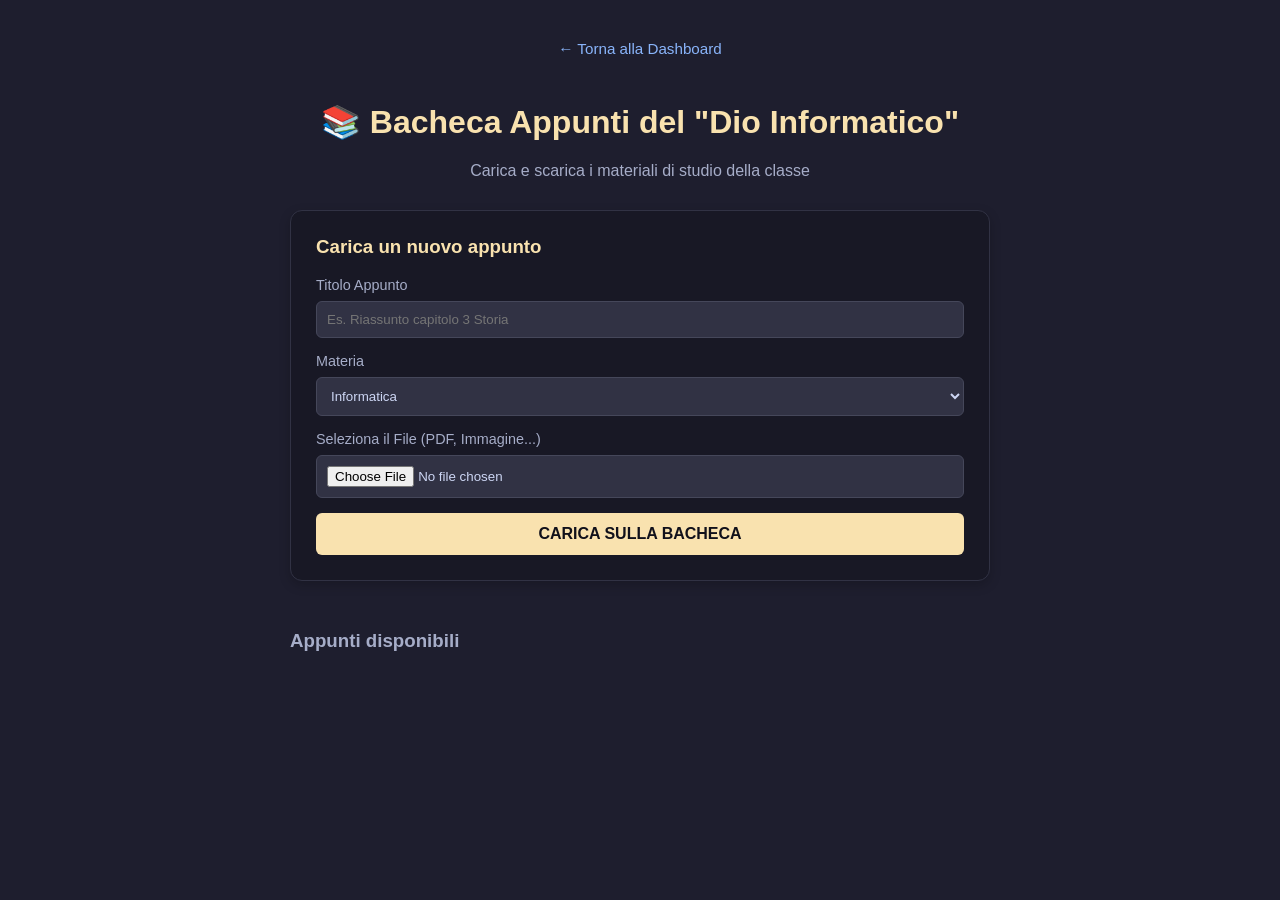
==== appunti.html @ bf69fe80 "Feat: aggiunto il calendario di verifiche e interrogazioni e la sezione appunti(la ruota si sblocche" ====
<!DOCTYPE html>
<html lang="it">
<head>
    <meta charset="UTF-8">
    <meta name="viewport" content="width=device-width, initial-scale=1.0">
    <title>Bacheca Appunti</title>
    <style>
        body {
            font-family: 'Segoe UI', sans-serif;
            background-color: #1e1e2e;
            color: #cdd6f4;
            margin: 0;
            padding: 40px 20px;
            display: flex;
            flex-direction: column;
            align-items: center;
            min-height: 100vh;
            box-sizing: border-box;
        }

        h1 {
            color: #f9e2af; /* Giallo pastello per gli appunti */
            margin-bottom: 5px;
        }

        .back-link {
            color: #89b4fa;
            text-decoration: none;
            margin-bottom: 25px;
            font-size: 0.95rem;
        }

        .container {
            width: 100%;
            max-width: 700px;
            display: flex;
            flex-direction: column;
            gap: 30px;
        }

        /* Box del modulo di caricamento */
        .upload-box {
            background-color: #181825;
            border: 1px solid #313244;
            border-radius: 12px;
            padding: 25px;
            box-shadow: 0 4px 12px rgba(0,0,0,0.2);
        }

        .upload-box h3 {
            margin-top: 0;
            color: #f9e2af;
        }

        .form-group {
            display: flex;
            flex-direction: column;
            gap: 8px;
            margin-bottom: 15px;
        }

        label {
            font-size: 0.9rem;
            color: #a6adc8;
        }

        input, select {
            padding: 10px;
            background-color: #313244;
            border: 1px solid #45475a;
            border-radius: 6px;
            color: #cdd6f4;
            outline: none;
        }

        input:focus, select:focus {
            border-color: #f9e2af;
        }

        button {
            width: 100%;
            padding: 12px;
            background-color: #f9e2af;
            color: #11111b;
            border: none;
            border-radius: 6px;
            font-weight: bold;
            cursor: pointer;
            font-size: 1rem;
            transition: background-color 0.2s;
        }

        button:hover {
            background-color: #f5e0dc;
        }

        /* Lista degli appunti */
        .appunti-list {
            display: flex;
            flex-direction: column;
            gap: 15px;
        }

        .appunto-card {
            background-color: #181825;
            border: 1px solid #313244;
            border-radius: 8px;
            padding: 15px 20px;
            display: flex;
            justify-content: space-between;
            align-items: center;
        }

        .appunto-info h4 {
            margin: 0 0 5px 0;
            color: #89b4fa;
        }

        .appunto-meta {
            font-size: 0.8rem;
            color: #a6adc8;
        }

        .download-btn {
            background-color: #313244;
            color: #cdd6f4;
            padding: 8px 15px;
            border-radius: 6px;
            text-decoration: none;
            font-size: 0.9rem;
            font-weight: bold;
            border: 1px solid #45475a;
            transition: all 0.2s;
        }

        .download-btn:hover {
            background-color: #89b4fa;
            color: #11111b;
            border-color: #89b4fa;
        }
    </style>
</head>
<body>

    <a href="index.html" class="back-link">← Torna alla Dashboard</a>
    <h1>📚 Bacheca Appunti del "Dio Informatico"</h1>
    <p style="color: #a6adc8; margin-bottom: 30px;">Carica e scarica i materiali di studio della classe</p>

    <div class="container">
        
        <div class="upload-box">
            <h3>Carica un nuovo appunto</h3>
            <form id="uploadForm">
                <div class="form-group">
                    <label for="titolo">Titolo Appunto</label>
                    <input type="text" id="titolo" placeholder="Es. Riassunto capitolo 3 Storia" required>
                </div>
                <div class="form-group">
                    <label for="materia">Materia</label>
                    <select id="materia" required>
                        <option value="Informatica">Informatica</option>
                        <option value="Storia">Storia</option>
                        <option value="Matematica">Matematica</option>
                        <option value="Italiano">Italiano</option>
                    </select>
                </div>
                <div class="form-group">
                    <label for="file">Seleziona il File (PDF, Immagine...)</label>
                    <input type="file" id="file" required>
                </div>
                <button type="submit">CARICA SULLA BACHECA</button>
            </form>
        </div>

        <div>
            <h3 style="color: #a6adc8; margin-bottom: 15px;">Appunti disponibili</h3>
            <div class="appunti-list" id="listaAppunti">
                </div>
        </div>

    </div>

    <script>
        // Recuperiamo il nickname salvato se esiste, altrimenti usiamo Anonimo
        const autoreAttuale = localStorage.getItem('ultimo_nick') || "Anonimo";

        // Funzione per caricare la lista degli appunti dal server
        async function caricaLista() {
            try {
                const risposta = await fetch('http://localhost:3000/lista-appunti');
                const appunti = await risposta.json();
                
                const container = document.getElementById('listaAppunti');
                container.innerHTML = ''; // Svuota la lista
                
                if (appunti.length === 0) {
                    container.innerHTML = '<p style="color: #a6adc8; text-align: center;">Nessun appunto ancora caricato. Sii il primo!</p>';
                    return;
                }

                appunti.forEach(appunto => {
                    const card = document.createElement('div');
                    card.className = 'appunto-card';
                    card.innerHTML = `
                        <div class="appunto-info">
                            <h4>${appunto.titolo}</h4>
                            <span class="appunto-meta">Materia: <b>${appunto.materia}</b> | Caricato da: <i>${appunto.autore}</i></span>
                        </div>
                        <a href="${appunto.file_url}" target="_blank" class="download-btn">Scarica</a>
                    `;
                    container.appendChild(card);
                });
            } catch (errore) {
                console.error("Errore nel recupero degli appunti:", errore);
            }
        }

        // Gestione dell'invio del modulo (Upload)
        document.getElementById('uploadForm').addEventListener('submit', async function(e) {
            e.preventDefault(); // Evita il ricaricamento della pagina

            const titolo = document.getElementById('titolo').value;
            const materia = document.getElementById('materia').value;
            const fileInput = document.getElementById('file');
            const file = fileInput.files[0];

            // Poiché carichiamo un file, dobbiamo usare FormData (corrisponde a python-multipart nel backend)
            const formData = new FormData();
            formData.append('titolo', titolo);
            formData.append('materia', materia);
            formData.append('autore', autoreAttuale);
            formData.append('file', file);

            try {
                const risposta = await fetch('http://localhost:3000/upload-appunti', {
                    method: 'POST',
                    body: formData
                });
                
                const risultato = await risposta.json();
                
                if (risultato.stato === "OK") {
                    alert("File caricato correttamente!");
                    document.getElementById('uploadForm').reset(); // Svuota i campi
                    caricaLista(); // Ricarica la lista degli appunti
                } else {
                    alert("Errore: " + risultato.messaggio);
                }
            } catch (errore) {
                alert("Errore di connessione con il server.");
                console.error(errore);
            }
        });

        // Carica la lista all'apertura della pagina
        caricaLista();
    </script>
</body>
</html>
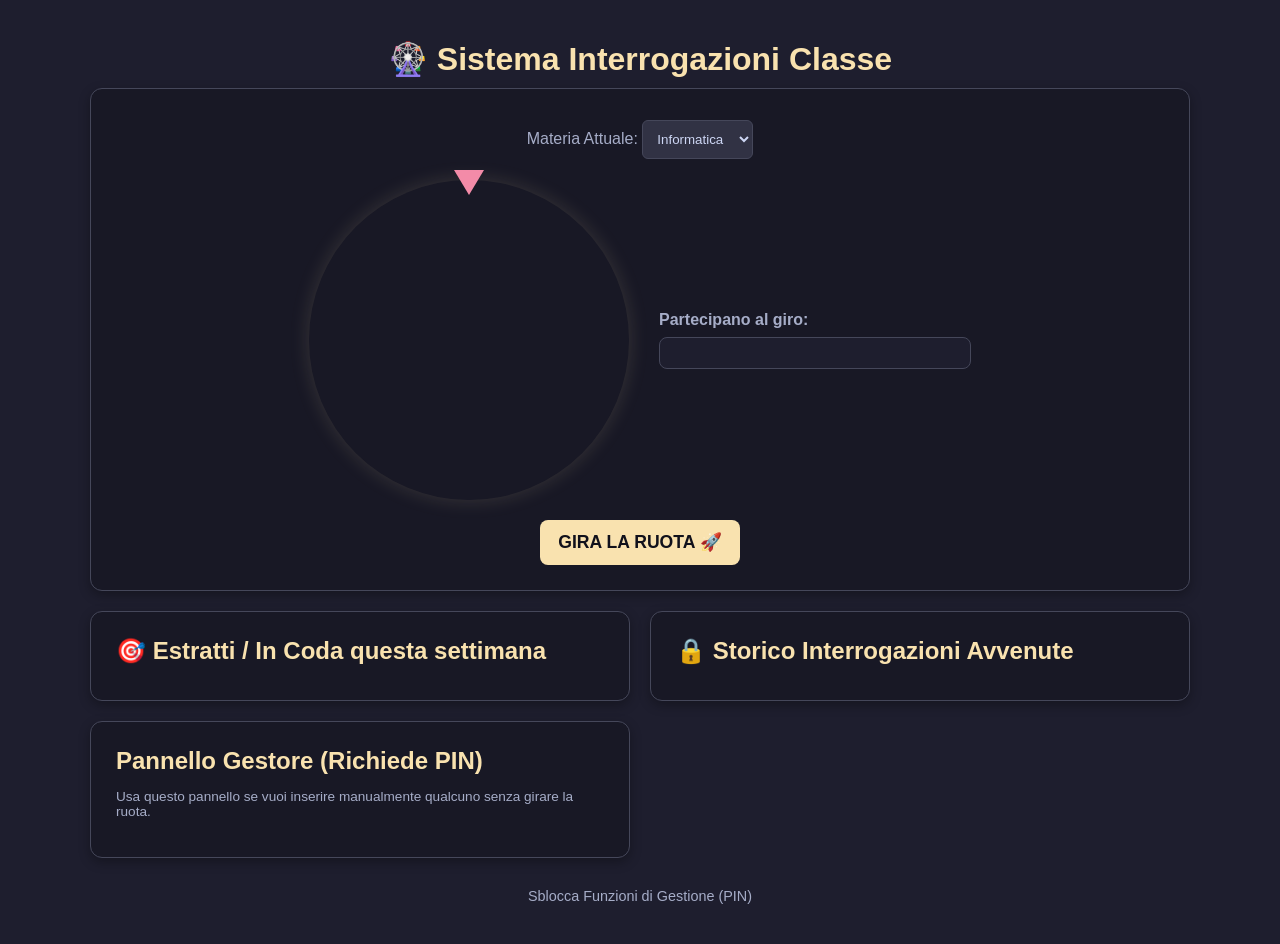
==== commit c05b22be: "Aggiunto il calendario e la ruota delle interrogazioni" ====
--- a/appunti.html
+++ b/appunti.html
@@ -3,12 +3,26 @@
 <head>
     <meta charset="UTF-8">
     <meta name="viewport" content="width=device-width, initial-scale=1.0">
-    <title>Bacheca Appunti</title>
+    <title>🎡 La Ruota delle Interrogazioni & Registro</title>
     <style>
+        /* Palette Catppuccin Mocha */
+        :root {
+            --bg-page: #1e1e2e;
+            --bg-box: #181825;
+            --bg-input: #313244;
+            --border-color: #45475a;
+            --text-main: #cdd6f4;
+            --text-muted: #a6adc8;
+            --accent-yellow: #f9e2af;
+            --accent-blue: #89b4fa;
+            --accent-green: #a6e3a1;
+            --accent-red: #f38ba8;
+        }
+
         body {
             font-family: 'Segoe UI', sans-serif;
-            background-color: #1e1e2e;
-            color: #cdd6f4;
+            background-color: var(--bg-page);
+            color: var(--text-main);
             margin: 0;
             padding: 40px 20px;
             display: flex;
@@ -18,242 +32,502 @@
             box-sizing: border-box;
         }
 
-        h1 {
-            color: #f9e2af; /* Giallo pastello per gli appunti */
-            margin-bottom: 5px;
-        }
-
-        .back-link {
-            color: #89b4fa;
-            text-decoration: none;
-            margin-bottom: 25px;
-            font-size: 0.95rem;
-        }
-
-        .container {
+        h1, h2, h3, h4 {
+            color: var(--accent-yellow);
+            margin-top: 0;
+            margin-bottom: 10px;
+        }
+
+        .dashboard {
+            display: grid;
+            grid-template-columns: 1fr;
+            gap: 20px;
             width: 100%;
-            max-width: 700px;
-            display: flex;
-            flex-direction: column;
-            gap: 30px;
-        }
-
-        /* Box del modulo di caricamento */
-        .upload-box {
-            background-color: #181825;
-            border: 1px solid #313244;
+            max-width: 1100px;
+        }
+
+        @media (min-width: 768px) {
+            .dashboard { grid-template-columns: 1fr 1fr; }
+            .ruota-box { grid-column: 1 / -1; display: flex; justify-content: center; }
+        }
+
+        /* Le tue schede con i colori Catppuccin */
+        .card {
+            background-color: var(--bg-box);
+            border: 1px solid var(--border-color);
             border-radius: 12px;
             padding: 25px;
-            box-shadow: 0 4px 12px rgba(0,0,0,0.2);
-        }
-
-        .upload-box h3 {
-            margin-top: 0;
-            color: #f9e2af;
-        }
-
-        .form-group {
+            box-shadow: 0 4px 12px rgba(0,0,0,0.3);
+        }
+        
+        .ruota-layout {
             display: flex;
-            flex-direction: column;
-            gap: 8px;
-            margin-bottom: 15px;
-        }
-
-        label {
-            font-size: 0.9rem;
-            color: #a6adc8;
-        }
-
-        input, select {
-            padding: 10px;
-            background-color: #313244;
-            border: 1px solid #45475a;
-            border-radius: 6px;
-            color: #cdd6f4;
-            outline: none;
-        }
-
-        input:focus, select:focus {
-            border-color: #f9e2af;
-        }
-
-        button {
+            flex-wrap: wrap;
+            gap: 30px;
+            justify-content: center;
+            align-items: center;
             width: 100%;
+            margin-top: 15px;
+        }
+
+        .ruota-container {
+            position: relative;
+            width: 320px;
+            height: 320px;
+        }
+        .canvas-ruota {
+            border-radius: 50%;
+            box-shadow: 0 0 20px rgba(249, 226, 175, 0.15);
+        }
+        .indicatore {
+            position: absolute;
+            top: -10px;
+            left: 50%;
+            transform: translateX(-50%);
+            width: 0;
+            height: 0;
+            border-left: 15px solid transparent;
+            border-right: 15px solid transparent;
+            border-top: 25px solid var(--accent-red);
+            z-index: 10;
+        }
+
+        /* Bottone Gira Ruota */
+        .girare-btn {
+            display: block;
+            width: 200px;
+            margin: 20px auto 0 auto;
             padding: 12px;
-            background-color: #f9e2af;
+            background-color: var(--accent-yellow);
             color: #11111b;
             border: none;
-            border-radius: 6px;
+            border-radius: 8px;
             font-weight: bold;
             cursor: pointer;
-            font-size: 1rem;
+            font-size: 1.1rem;
             transition: background-color 0.2s;
         }
-
-        button:hover {
-            background-color: #f5e0dc;
-        }
-
-        /* Lista degli appunti */
-        .appunti-list {
+        .girare-btn:hover:not(:disabled) { background-color: #f5e0dc; }
+        .girare-btn:disabled { opacity: 0.5; cursor: not-allowed; }
+        
+        .studenti-check-grid {
+            display: grid;
+            grid-template-columns: repeat(2, 1fr);
+            gap: 10px;
+            min-width: 280px;
+            background-color: var(--bg-page);
+            padding: 15px;
+            border-radius: 8px;
+            border: 1px solid var(--border-color);
+        }
+        .check-item {
             display: flex;
-            flex-direction: column;
-            gap: 15px;
-        }
-
-        .appunto-card {
-            background-color: #181825;
-            border: 1px solid #313244;
-            border-radius: 8px;
-            padding: 15px 20px;
+            align-items: center;
+            gap: 8px;
+            font-size: 0.95rem;
+            cursor: pointer;
+            color: var(--text-main);
+        }
+        .check-item input {
+            width: auto; margin: 0; cursor: pointer;
+            accent-color: var(--accent-yellow);
+        }
+
+        /* Righe delle liste */
+        .list-item {
             display: flex;
             justify-content: space-between;
             align-items: center;
-        }
-
-        .appunto-info h4 {
-            margin: 0 0 5px 0;
-            color: #89b4fa;
-        }
-
-        .appunto-meta {
+            padding: 12px 15px;
+            border-bottom: 1px solid var(--border-color);
+            background-color: rgba(255,255,255,0.01);
+        }
+        .list-item.evidenza {
+            border: 1px solid var(--accent-yellow);
+            border-radius: 6px;
+            box-shadow: 0 0 10px rgba(249, 226, 175, 0.15);
+        }
+
+        /* Badge di stato */
+        .badge {
+            background-color: var(--bg-input);
+            padding: 4px 8px;
+            border-radius: 4px;
             font-size: 0.8rem;
-            color: #a6adc8;
-        }
-
-        .download-btn {
-            background-color: #313244;
-            color: #cdd6f4;
-            padding: 8px 15px;
+            font-weight: bold;
+            border: 1px solid var(--border-color);
+        }
+        .badge-danger { color: var(--accent-red); }
+        .badge-success { color: var(--accent-green); }
+        
+        .nota-esclusi {
+            display: block;
+            font-size: 0.75rem;
+            color: var(--text-muted);
+            margin-top: 4px;
+        }
+        
+        /* Pulsante Mostra Altro alternativo */
+        .mostra-altro-btn {
+            width: 100%;
+            padding: 10px;
+            margin-top: 15px;
+            background: transparent;
+            border: 1px dashed var(--border-color);
+            color: var(--accent-blue);
+            font-weight: bold;
             border-radius: 6px;
-            text-decoration: none;
-            font-size: 0.9rem;
-            font-weight: bold;
-            border: 1px solid #45475a;
+            cursor: pointer;
             transition: all 0.2s;
         }
-
-        .download-btn:hover {
-            background-color: #89b4fa;
-            color: #11111b;
-            border-color: #89b4fa;
-        }
+        .mostra-altro-btn:hover {
+            background-color: rgba(137, 180, 250, 0.1);
+            border-color: var(--accent-blue);
+        }
+
+        #formManuale { display: none; margin-top: 15px; }
+        #formManuale.visible { display: block; }
+        
+        input, select {
+            width: 100%; padding: 10px; margin: 6px 0;
+            background-color: var(--bg-input); border: 1px solid var(--border-color);
+            color: var(--text-main); border-radius: 6px; box-sizing: border-box;
+            outline: none;
+        }
+        input:focus, select:focus { border-color: var(--accent-yellow); }
+
+        button.action-btn { 
+            width: 100%; padding: 10px; margin-top: 6px;
+            background-color: var(--accent-yellow); color: #11111b;
+            border: none; border-radius: 6px; cursor: pointer; font-weight: bold;
+        }
+        button.action-btn:hover { background-color: #f5e0dc; }
+        
+        .footer-link { margin-top: 30px; font-size: 0.9rem; color: var(--text-muted); cursor: pointer; }
+        .footer-link:hover { color: var(--accent-blue); text-decoration: underline; }
     </style>
 </head>
 <body>
 
-    <a href="index.html" class="back-link">← Torna alla Dashboard</a>
-    <h1>📚 Bacheca Appunti del "Dio Informatico"</h1>
-    <p style="color: #a6adc8; margin-bottom: 30px;">Carica e scarica i materiali di studio della classe</p>
-
-    <div class="container">
-        
-        <div class="upload-box">
-            <h3>Carica un nuovo appunto</h3>
-            <form id="uploadForm">
-                <div class="form-group">
-                    <label for="titolo">Titolo Appunto</label>
-                    <input type="text" id="titolo" placeholder="Es. Riassunto capitolo 3 Storia" required>
-                </div>
-                <div class="form-group">
-                    <label for="materia">Materia</label>
-                    <select id="materia" required>
+    <h1>🎡 Sistema Interrogazioni Classe</h1>
+    
+    <div class="dashboard">
+        
+        <div class="card ruota-box">
+            <div>
+                <div style="text-align: center;">
+                    <label for="materiaRuota" style="color: var(--text-muted);">Materia Attuale: </label>
+                    <select id="materiaRuota" style="width: auto; display: inline-block;">
                         <option value="Informatica">Informatica</option>
-                        <option value="Storia">Storia</option>
+                        <option value="Sistemi">Sistemi</option>
+                        <option value="TPSIT">TPSIT</option>
                         <option value="Matematica">Matematica</option>
-                        <option value="Italiano">Italiano</option>
                     </select>
                 </div>
-                <div class="form-group">
-                    <label for="file">Seleziona il File (PDF, Immagine...)</label>
-                    <input type="file" id="file" required>
+                
+                <div class="ruota-layout">
+                    <div class="ruota-container">
+                        <div class="indicatore"></div>
+                        <canvas id="ruota" class="canvas-ruota" width="320" height="320"></canvas>
+                    </div>
+                    
+                    <div>
+                        <h4 style="color: var(--text-muted); margin-bottom: 8px;">Partecipano al giro:</h4>
+                        <div class="studenti-check-grid" id="grigliaCheckStudenti"></div>
+                    </div>
                 </div>
-                <button type="submit">CARICA SULLA BACHECA</button>
+
+                <button class="girare-btn" id="btnGira" onclick="giraLaRuota()">GIRA LA RUOTA 🚀</button>
+            </div>
+        </div>
+
+        <div class="card">
+            <h2>🎯 Estratti / In Coda questa settimana</h2>
+            <div id="codaLista"></div>
+        </div>
+
+        <div class="card">
+            <h2>🔒 Storico Interrogazioni Avvenute</h2>
+            <div id="storicoLista"></div>
+            <button id="btnMostraAltro" class="mostra-altro-btn" style="display: none;" onclick="toggleMostraTuttoStorico()"></button>
+        </div>
+
+        <div class="card" id="adminCard">
+            <h2>Pannello Gestore (Richiede PIN)</h2>
+            <p style="font-size: 0.85rem; color: var(--text-muted);">Usa questo pannello se vuoi inserire manualmente qualcuno senza girare la ruota.</p>
+            <form id="formManuale">
+                <select id="selectStudente" required></select>
+                <select id="selectMateria" required>
+                    <option value="Informatica">Informatica</option>
+                    <option value="Sistemi">Sistemi</option>
+                    <option value="TPSIT">TPSIT</option>
+                    <option value="Matematica">Matematica</option>
+                </select>
+                <input type="text" id="inputGiorno" placeholder="Giorno (Es. Lunedì) - Facoltativo">
+                <button type="submit" class="action-btn">Aggiungi Manualmente 📝</button>
             </form>
         </div>
 
-        <div>
-            <h3 style="color: #a6adc8; margin-bottom: 15px;">Appunti disponibili</h3>
-            <div class="appunti-list" id="listaAppunti">
-                </div>
-        </div>
-
     </div>
 
+    <div class="footer-link" onclick="sbloccaAdmin()">Sblocca Funzioni di Gestione (PIN)</div>
+
     <script>
-        // Recuperiamo il nickname salvato se esiste, altrimenti usiamo Anonimo
-        const autoreAttuale = localStorage.getItem('ultimo_nick') || "Anonimo";
-
-        // Funzione per caricare la lista degli appunti dal server
-        async function caricaLista() {
+        const BASE_URL = "http://localhost:3000";
+        let studentiTotali = [];
+        let studentiAttiviPerIlGiro = [];
+        let pinGlobale = null;
+        
+        let datiStoricoSalvati = []; 
+        let mostraTuttoStorico = false;
+        
+        const canvas = document.getElementById("ruota");
+        const ctx = canvas.getContext("2d");
+
+        async function caricaDati() {
             try {
-                const risposta = await fetch('http://localhost:3000/lista-appunti');
-                const appunti = await risposta.json();
-                
-                const container = document.getElementById('listaAppunti');
-                container.innerHTML = ''; // Svuota la lista
-                
-                if (appunti.length === 0) {
-                    container.innerHTML = '<p style="color: #a6adc8; text-align: center;">Nessun appunto ancora caricato. Sii il primo!</p>';
-                    return;
+                const risp = await fetch(`${BASE_URL}/dati-interrogazioni`);
+                const dati = await risp.json();
+                
+                studentiTotali = dati.studenti;
+                datiStoricoSalvati = dati.storico || [];
+                
+                const griglia = document.getElementById("grigliaCheckStudenti");
+                if (griglia.children.length === 0) {
+                    studentiTotali.forEach(st => {
+                        const label = document.createElement("label");
+                        label.className = "check-item";
+                        label.innerHTML = `
+                            <input type="checkbox" value="${st}" checked onchange="ricalcolaStudentiAttivi()">
+                            <span>${st}</span>
+                        `;
+                        griglia.appendChild(label);
+                    });
                 }
 
-                appunti.forEach(appunto => {
-                    const card = document.createElement('div');
-                    card.className = 'appunto-card';
-                    card.innerHTML = `
-                        <div class="appunto-info">
-                            <h4>${appunto.titolo}</h4>
-                            <span class="appunto-meta">Materia: <b>${appunto.materia}</b> | Caricato da: <i>${appunto.autore}</i></span>
+                ricalcolaStudentiAttivi();
+                
+                const selectSt = document.getElementById("selectStudente");
+                if (selectSt.children.length === 0) {
+                    studentiTotali.forEach(st => {
+                        let opt = document.createElement("option");
+                        opt.value = st; opt.textContent = st;
+                        selectSt.appendChild(opt);
+                    });
+                }
+
+                const codaLista = document.getElementById("codaLista");
+                codaLista.innerHTML = dati.in_coda.length === 0 ? "<p style='color:var(--text-muted);'>Nessuno in coda!</p>" : "";
+                dati.in_coda.forEach(item => {
+                    const div = document.createElement("div");
+                    div.className = "list-item";
+                    const btnSposta = pinGlobale ? `<button onclick="spostaAStorico(${item.id})" style="background:var(--accent-green); border:none; border-radius:4px; color:#11111b; cursor:pointer; padding:6px 10px; font-weight:bold;">Spunta ✔</button>` : '';
+                    div.innerHTML = `
+                        <div>
+                            <span class="badge badge-danger">${item.materia}</span>
+                            <strong>${item.studente}</strong> <small style="color:var(--text-muted);">(${item.giorno})</small>
+                            <span class="nota-esclusi">Esclusi al giro: ${item.esclusi_al_giro || 'Nessuno'}</span>
                         </div>
-                        <a href="${appunto.file_url}" target="_blank" class="download-btn">Scarica</a>
+                        ${btnSposta}
                     `;
-                    container.appendChild(card);
+                    codaLista.appendChild(div);
                 });
-            } catch (errore) {
-                console.error("Errore nel recupero degli appunti:", errore);
+
+                renderizzaStoricoVisivo();
+
+            } catch (err) {
+                console.error("Errore comunicazione con il backend:", err);
             }
         }
 
-        // Gestione dell'invio del modulo (Upload)
-        document.getElementById('uploadForm').addEventListener('submit', async function(e) {
-            e.preventDefault(); // Evita il ricaricamento della pagina
-
-            const titolo = document.getElementById('titolo').value;
-            const materia = document.getElementById('materia').value;
-            const fileInput = document.getElementById('file');
-            const file = fileInput.files[0];
-
-            // Poiché carichiamo un file, dobbiamo usare FormData (corrisponde a python-multipart nel backend)
+        function renderizzaStoricoVisivo() {
+            const storicoLista = document.getElementById("storicoLista");
+            const btnMostraAltro = document.getElementById("btnMostraAltro");
+            
+            storicoLista.innerHTML = datiStoricoSalvati.length === 0 ? "<p style='color:var(--text-muted);'>Nessuno storico registrato.</p>" : "";
+            
+            const limite = 6;
+            const datiDaMostrare = mostraTuttoStorico ? datiStoricoSalvati : datiStoricoSalvati.slice(0, limite);
+            
+            datiDaMostrare.forEach((item, index) => {
+                const div = document.createElement("div");
+                div.className = `list-item ${index === 0 && !mostraTuttoStorico ? 'evidenza' : ''}`;
+                
+                const dataStringa = item.data_completato || "Recentemente";
+
+                div.innerHTML = `
+                    <div>
+                        <span class="badge badge-success">${item.materia}</span>
+                        <strong>${item.studente}</strong>
+                        <span class="nota-esclusi" style="color:var(--text-muted);">Esclusi al giro: ${item.esclusi_al_giro || 'Nessuno'}</span>
+                    </div>
+                    <div style="text-align: right; display: flex; flex-direction: column; gap: 4px;">
+                        <span style="font-size:0.8rem; color:var(--accent-yellow); font-weight:bold;">${index === 0 && !mostraTuttoStorico ? '🔥 ULTIMO' : 'REGISTRATO'}</span>
+                        <span style="font-size:0.75rem; color:var(--accent-blue); font-style: italic;">📅 ${dataStringa}</span>
+                    </div>
+                `;
+                storicoLista.appendChild(div);
+            });
+
+            if (datiStoricoSalvati.length > limite) {
+                btnMostraAltro.style.display = "block";
+                btnMostraAltro.textContent = mostraTuttoStorico ? "Mostra Meno ⬆️" : `Mostra Altri (${datiStoricoSalvati.length - limite}) ⬇️`;
+            } else {
+                btnMostraAltro.style.display = "none";
+            }
+        }
+
+        function toggleMostraTuttoStorico() {
+            mostraTuttoStorico = !mostraTuttoStorico;
+            renderizzaStoricoVisivo();
+        }
+
+        function ricalcolaStudentiAttivi() {
+            const checkboxes = document.querySelectorAll("#grigliaCheckStudenti input[type='checkbox']");
+            studentiAttiviPerIlGiro = [];
+            checkboxes.forEach(cb => {
+                if (cb.checked) {
+                    studentiAttiviPerIlGiro.push(cb.value);
+                }
+            });
+            disegnaRuota();
+        }
+
+        function disegnaRuota() {
+            if (studentiAttiviPerIlGiro.length === 0) {
+                ctx.clearRect(0, 0, canvas.width, canvas.height);
+                ctx.fillStyle = "#fff";
+                ctx.font = "14px sans-serif";
+                ctx.textAlign = "center";
+                ctx.fillText("Tutti esclusi! Spunta qualcuno 🎯", 160, 160);
+                return;
+            }
+            
+            const numSpicchi = studentiAttiviPerIlGiro.length;
+            const arco = (2 * Math.PI) / numSpicchi;
+            ctx.clearRect(0, 0, canvas.width, canvas.height);
+            
+            for (let i = 0; i < numSpicchi; i++) {
+                const ang = (i * arco);
+                
+                const tonalita = (i * 360) / numSpicchi;
+                ctx.fillStyle = `hsl(${tonalita}, 65%, 50%)`;
+                ctx.beginPath();
+                ctx.moveTo(160, 160);
+                ctx.arc(160, 160, 150, ang, ang + arco);
+                ctx.lineTo(160, 160);
+                ctx.fill();
+                
+                ctx.save();
+                ctx.fillStyle = "#11111b"; // Testo scuro sugli spicchi chiari per leggibilità
+                ctx.translate(160, 160);
+                ctx.rotate(ang + arco / 2);
+                ctx.textAlign = "right";
+                ctx.font = "bold 13px sans-serif";
+                ctx.fillText(studentiAttiviPerIlGiro[i], 140, 5);
+                ctx.restore();
+            }
+        }
+
+        function giraLaRuota() {
+            if (studentiAttiviPerIlGiro.length === 0) return alert("Seleziona almeno uno studente!");
+            const btn = document.getElementById("btnGira");
+            btn.disabled = true;
+
+            const arrayCasuale = new Uint32Array(1);
+            window.crypto.getRandomValues(arrayCasuale);
+            const indiceVincente = arrayCasuale[0] % studentiAttiviPerIlGiro.length;
+            
+            const vincitore = studentiAttiviPerIlGiro[indiceVincente];
+            const numSpicchi = studentiAttiviPerIlGiro.length;
+            const arco = (2 * Math.PI) / numSpicchi;
+            const angoloSpicchio = indiceVincente * arco;
+            
+            const giriCompleti = 6 * 2 * Math.PI; 
+            const compensazioneFreccia = (3 / 2) * Math.PI; 
+            
+            const bufferOffset = new Uint32Array(1);
+            window.crypto.getRandomValues(bufferOffset);
+            const ratioCasuale = bufferOffset[0] / 4294967295; 
+            const offsetCasuale = (ratioCasuale * 0.6 + 0.2) * arco; 
+            
+            const rotazioneTotale = giriCompleti + compensazioneFreccia - angoloSpicchio - offsetCasuale;
+
+            const canvasRuota = document.getElementById("ruota");
+            canvasRuota.style.transition = "transform 4s cubic-bezier(0.1, 0.8, 0.1, 1)";
+            canvasRuota.style.transform = `rotate(${rotazioneTotale * (180 / Math.PI)}deg)`;
+
+            setTimeout(async () => {
+                btn.disabled = false;
+                alert(`🎯 Estratto: ${vincitore}!`);
+                
+                let esclusi = studentiTotali.filter(st => !studentiAttiviPerIlGiro.includes(st));
+                let stringaEsclusi = esclusi.length > 0 ? esclusi.join(", ") : "Nessuno";
+
+                if (pinGlobale) {
+                    await inviaInCodaBackend(vincitore, document.getElementById("materiaRuota").value, "Estratto Ruota", stringaEsclusi);
+                } else {
+                    alert("Nota: L'estratto non è salvato nel database perché manca il PIN di gestione.");
+                }
+                
+                canvasRuota.style.transition = "none";
+                canvasRuota.style.transform = "rotate(0deg)";
+                caricaDati();
+            }, 4000);
+        }
+
+        async function inviaInCodaBackend(studente, materia, giorno, esclusi = "Nessuno") {
             const formData = new FormData();
-            formData.append('titolo', titolo);
-            formData.append('materia', materia);
-            formData.append('autore', autoreAttuale);
-            formData.append('file', file);
-
-            try {
-                const risposta = await fetch('http://localhost:3000/upload-appunti', {
-                    method: 'POST',
-                    body: formData
-                });
-                
-                const risultato = await risposta.json();
-                
-                if (risultato.stato === "OK") {
-                    alert("File caricato correttamente!");
-                    document.getElementById('uploadForm').reset(); // Svuota i campi
-                    caricaLista(); // Ricarica la lista degli appunti
-                } else {
-                    alert("Errore: " + risultato.messaggio);
-                }
-            } catch (errore) {
-                alert("Errore di connessione con il server.");
-                console.error(errore);
+            formData.append("studente", studente);
+            formData.append("materia", materia);
+            formData.append("giorno", giorno);
+            formData.append("esclusi", esclusi);
+            formData.append("pin", pinGlobale);
+
+            const r = await fetch(`${BASE_URL}/aggiungi-in-coda`, { method: "POST", body: formData });
+            const risp = await r.json();
+            if (risp.stato !== "OK") alert(risp.messaggio);
+            caricaDati();
+        }
+
+        async function spostaAStorico(id) {
+            const formData = new FormData();
+            formData.append("coda_id", id);
+            formData.append("pin", pinGlobale);
+            
+            const adesso = new Date();
+            const dataFormattata = adesso.toLocaleDateString('it-IT', { 
+                day: '2-digit', 
+                month: '2-digit', 
+                hour: '2-digit', 
+                minute: '2-digit' 
+            });
+            formData.append("data_interrogazione", dataFormattata);
+
+            const r = await fetch(`${BASE_URL}/sposta-a-storico`, { method: "POST", body: formData });
+            const risp = await r.json();
+            if (risp.stato !== "OK") alert(risp.messaggio);
+            caricaDati();
+        }
+
+        function sbloccaAdmin() {
+            const pin = prompt("Inserisci il PIN del 'Dio Informatico':");
+            if (pin) {
+                pinGlobale = pin;
+                document.getElementById("formManuale").classList.add("visible");
+                caricaDati();
             }
+        }
+
+        document.getElementById("formManuale").addEventListener("submit", async (e) => {
+            e.preventDefault();
+            const st = document.getElementById("selectStudente").value;
+            const mat = document.getElementById("selectMateria").value;
+            const giorno = document.getElementById("inputGiorno").value;
+            await inviaInCodaBackend(st, mat, giorno ? giorno : "Da definire", "Inserimento Manuale");
         });
 
-        // Carica la lista all'apertura della pagina
-        caricaLista();
+        caricaDati();
     </script>
 </body>
 </html>
